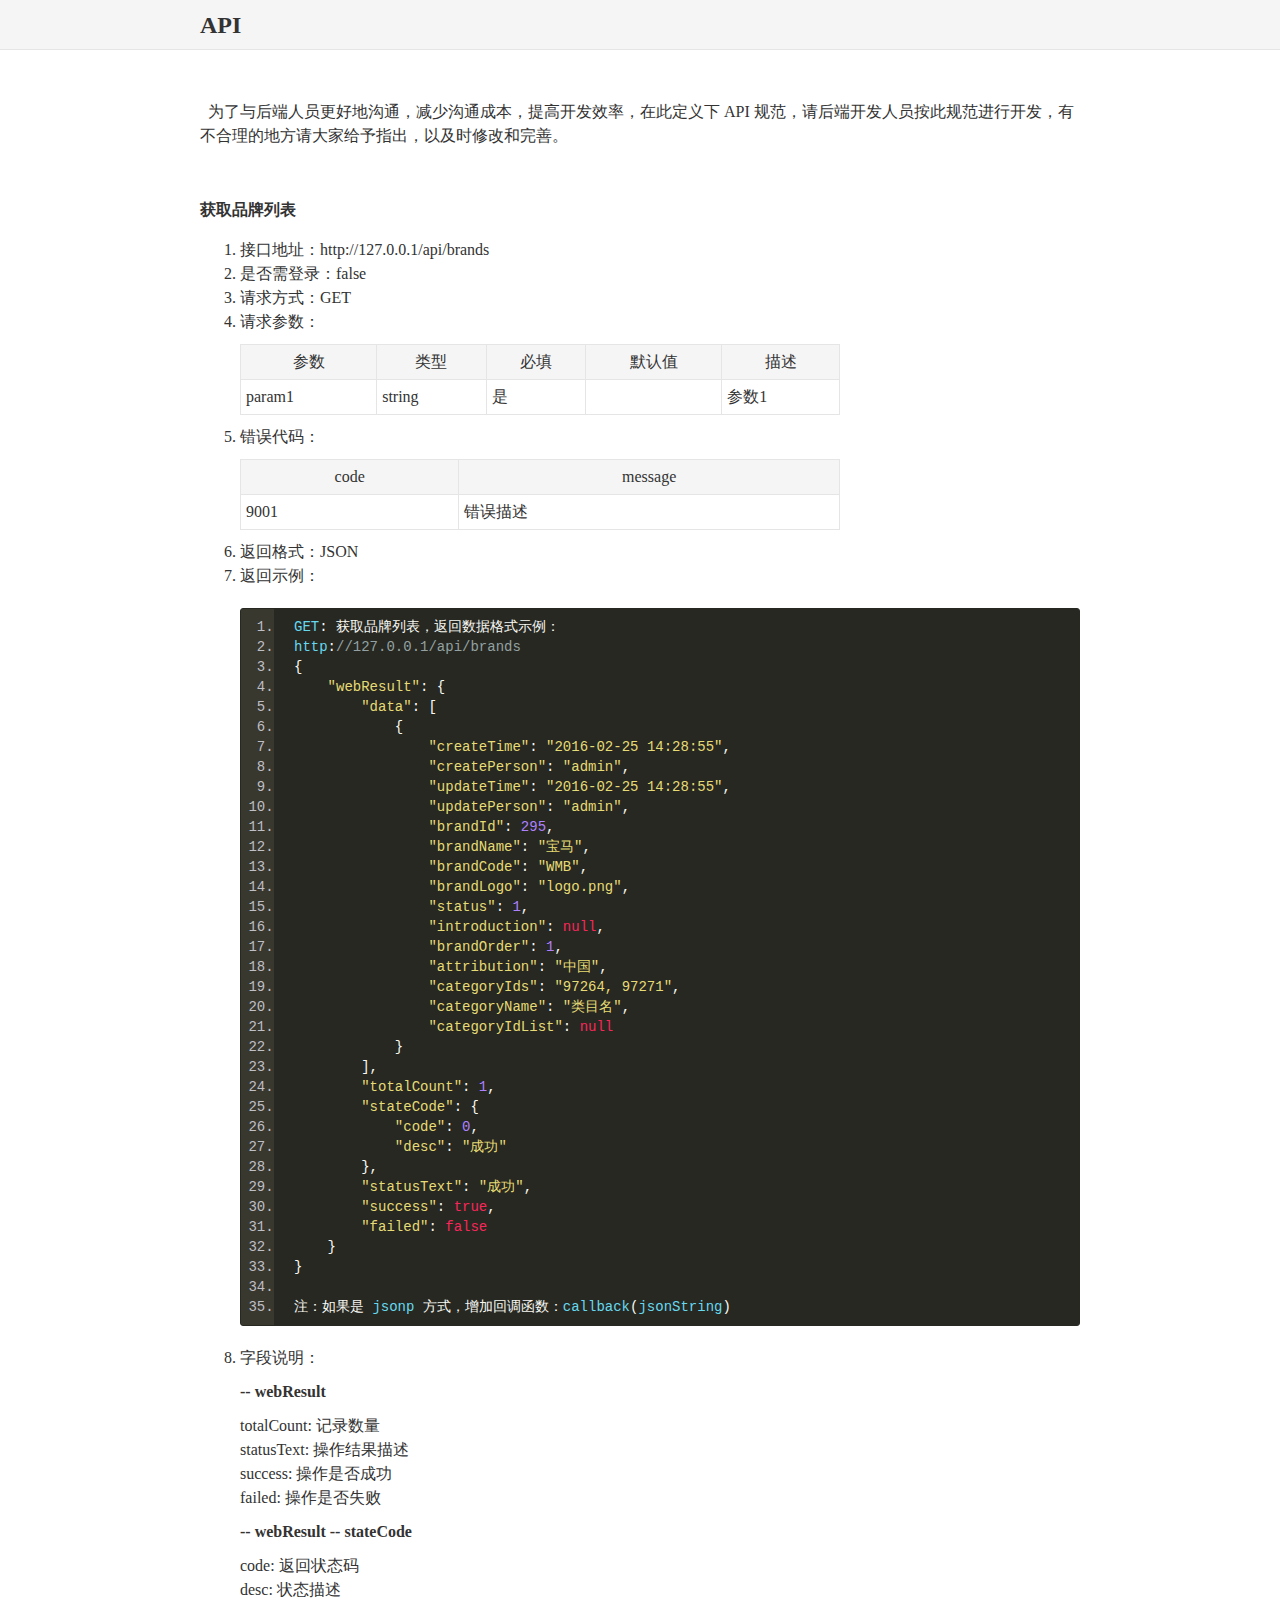
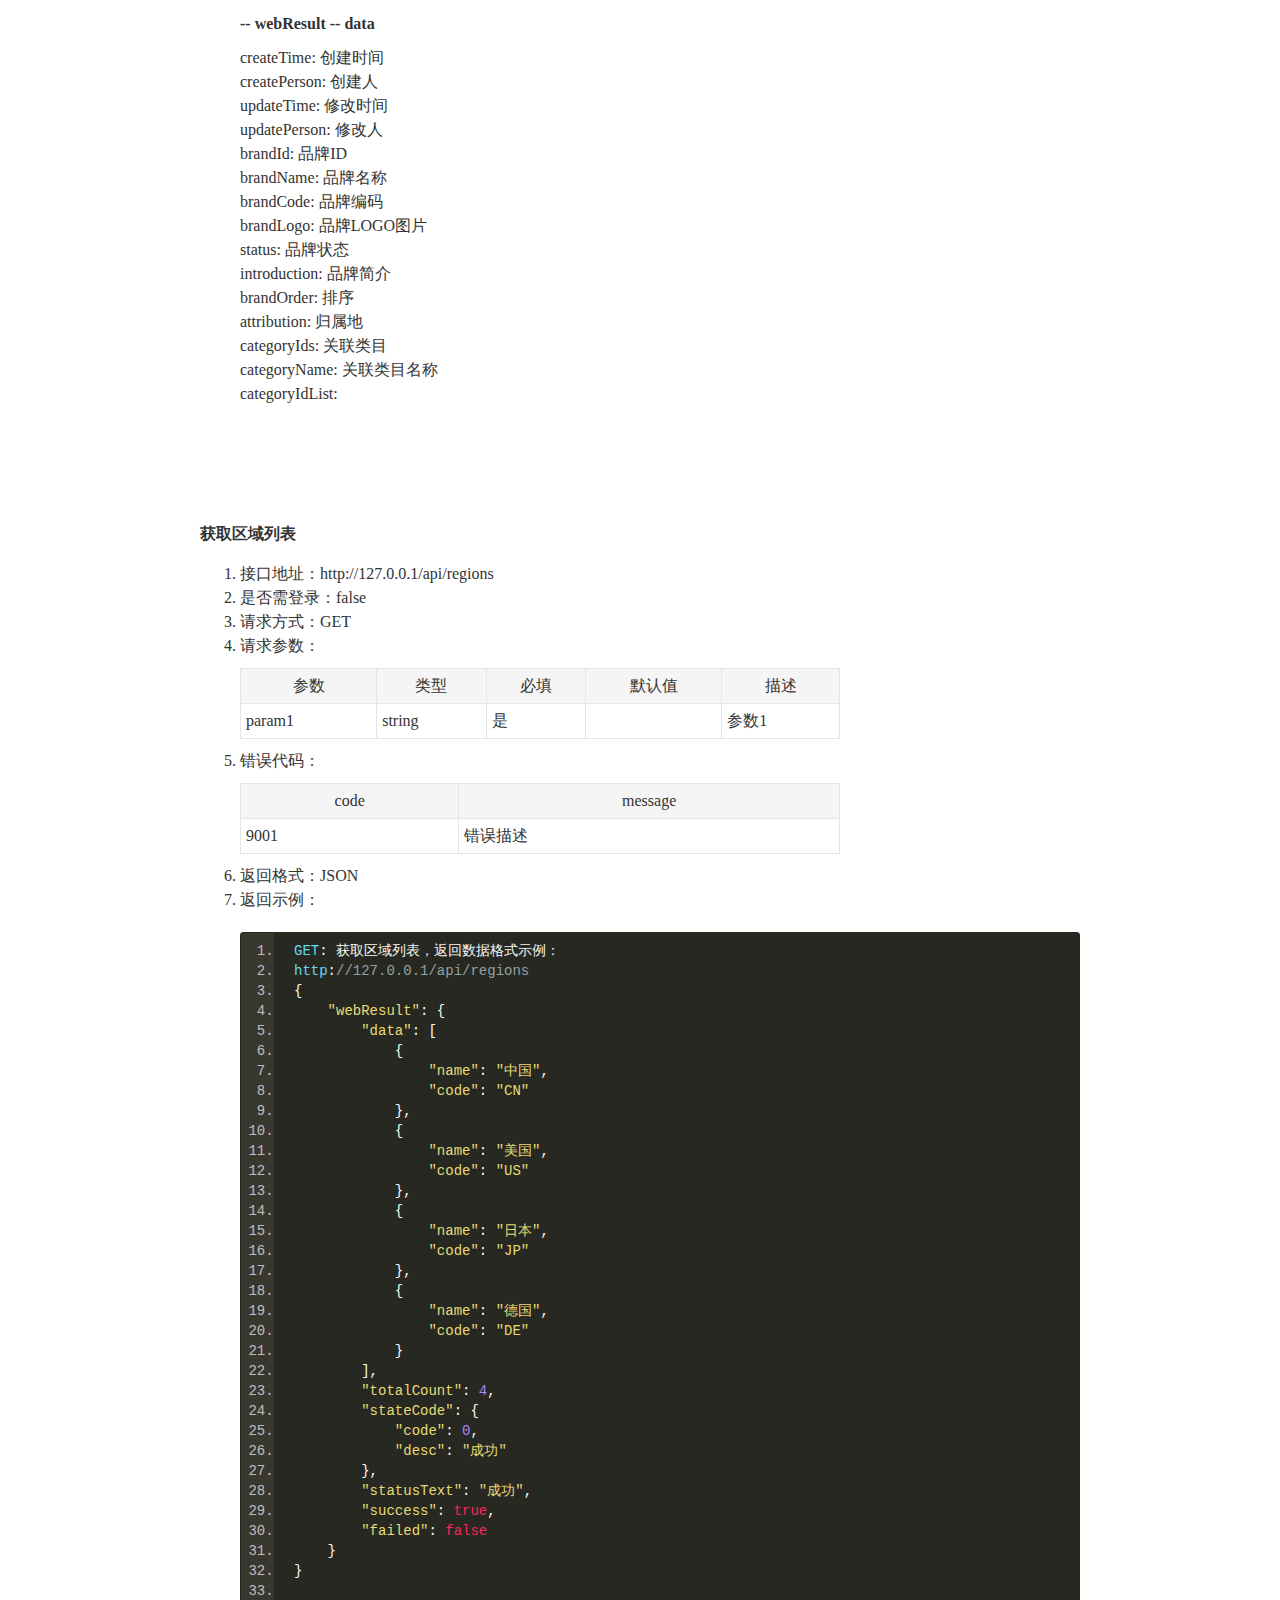
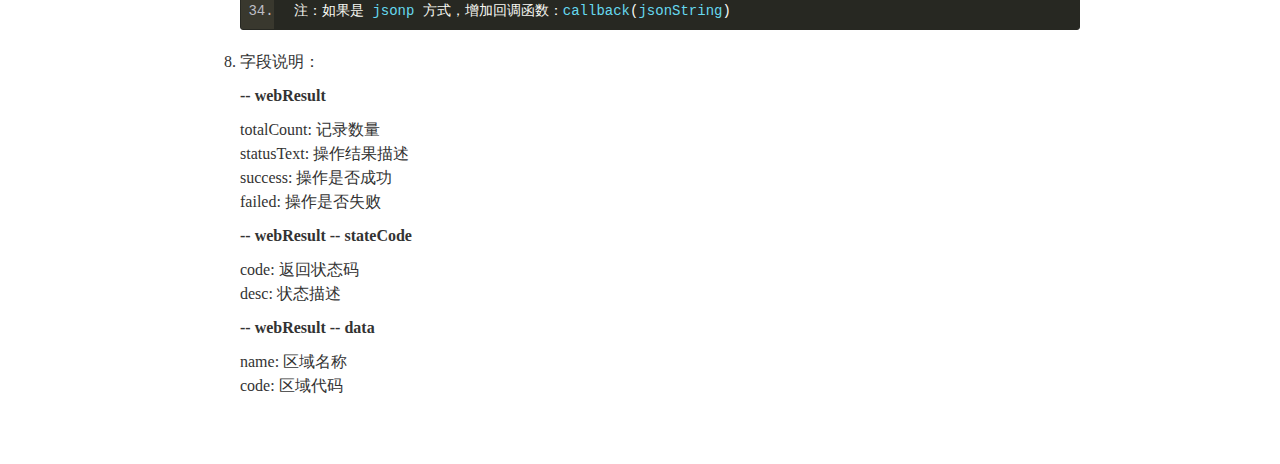
==== api.html @ 93563e96 "add api" ====
﻿<!DOCTYPE html>
<html>
<head>
    <meta charset="UTF-8">
    <meta http-equiv="X-UA-Compatible" content="IE=edge,chrome=1">
    <meta http-equiv="Pragma" content="no-cache">
    <meta name="viewport" content="width=device-width, initial-scale=1">
    <title>API</title>
    <link rel="stylesheet" href="css/css.css">
    <link rel="stylesheet" href="css/prettify.css" />
</head>
<body>

<div class="header">
    <div class="header-content">
        <div class="header-brand">
            API
        </div>
    </div>
</div>
 
<div class="icontainer">
    <div class="profile mt50">
        &nbsp;&nbsp;为了与后端人员更好地沟通，减少沟通成本，提高开发效率，在此定义下 API 规范，请后端开发人员按此规范进行开发，有不合理的地方请大家给予指出，以及时修改和完善。
    </div>

    <header class="doc-api-header">获取品牌列表</header>
    <ol>
        <li>接口地址：http://127.0.0.1/api/brands</li>
        <li>是否需登录：false</li>
        <li>请求方式：GET</li>
        <li>请求参数：
            <div class="doc-api-tbl mt10 mb10">
                <table cellspacing="0" cellpadding="0">
                    <thead>
                        <tr>
                            <th>参数</th>
                            <th>类型</th>
                            <th>必填</th>
                            <th>默认值</th>
                            <th>描述</th>
                        </tr>
                    </thead>
                    <tbody>
                        <tr>
                            <td>param1</td>
                            <td>string</td>
                            <td>是</td>
                            <td></td>
                            <td>参数1</td>
                        </tr>
                    </tbody>
                </table>           
            </div>
        </li>
        <li>错误代码：
            <div class="doc-api-tbl mt10 mb10">
                <table cellspacing="0" cellpadding="0">
                    <thead>
                        <tr>
                            <th>code</th>
                            <th>message</th>
                        </tr>
                    </thead>
                    <tbody>
                        <tr>
                            <td>9001</td>
                            <td>错误描述</td>
                        </tr>
                    </tbody>
                </table>           
            </div>
        </li>
        <li>返回格式：JSON</li>
        <li>返回示例：
<pre>
GET: 获取品牌列表，返回数据格式示例：
http://127.0.0.1/api/brands
{
    "webResult": {
        "data": [
            {
                "createTime": "2016-02-25 14:28:55",
                "createPerson": "admin",
                "updateTime": "2016-02-25 14:28:55",
                "updatePerson": "admin",
                "brandId": 295,
                "brandName": "宝马",
                "brandCode": "WMB",
                "brandLogo": "logo.png",
                "status": 1,
                "introduction": null,
                "brandOrder": 1,
                "attribution": "中国",
                "categoryIds": "97264, 97271",
                "categoryName": "类目名",
                "categoryIdList": null
            }
        ],
        "totalCount": 1,
        "stateCode": {
            "code": 0,
            "desc": "成功"
        },
        "statusText": "成功",
        "success": true,
        "failed": false
    }
}

注：如果是 jsonp 方式，增加回调函数：callback(jsonString)
</pre>
        </li>
        <li>字段说明：
            <header>-- webResult</header>
            <div>
                <p>totalCount: 记录数量</p>
                <p>statusText: 操作结果描述</p>
                <p>success: 操作是否成功</p>
                <p>failed: 操作是否失败</p>
            </div>
            <header>-- webResult -- stateCode</header>
            <div>
                <p>code: 返回状态码</p>
                <p>desc: 状态描述</p>
            </div>
            <header>-- webResult -- data</header>
            <div>
                <p>createTime: 创建时间</p>
                <p>createPerson: 创建人</p>
                <p>updateTime: 修改时间</p>
                <p>updatePerson: 修改人</p>
                <p>brandId: 品牌ID</p>
                <p>brandName: 品牌名称</p>
                <p>brandCode: 品牌编码</p>
                <p>brandLogo: 品牌LOGO图片</p>
                <p>status: 品牌状态</p>
                <p>introduction: 品牌简介</p>
                <p>brandOrder: 排序</p>
                <p>attribution: 归属地</p>
                <p>categoryIds: 关联类目</p>
                <p>categoryName: 关联类目名称</p>
                <p>categoryIdList: </p>
            </div>
        </li>
    </ol>
</div>


<div class="icontainer">
    <header class="doc-api-header">获取区域列表</header>
    <ol>
        <li>接口地址：http://127.0.0.1/api/regions</li>
        <li>是否需登录：false</li>
        <li>请求方式：GET</li>
        <li>请求参数：
            <div class="doc-api-tbl mt10 mb10">
                <table cellspacing="0" cellpadding="0">
                    <thead>
                        <tr>
                            <th>参数</th>
                            <th>类型</th>
                            <th>必填</th>
                            <th>默认值</th>
                            <th>描述</th>
                        </tr>
                    </thead>
                    <tbody>
                        <tr>
                            <td>param1</td>
                            <td>string</td>
                            <td>是</td>
                            <td></td>
                            <td>参数1</td>
                        </tr>
                    </tbody>
                </table>           
            </div>
        </li>
        <li>错误代码：
            <div class="doc-api-tbl mt10 mb10">
                <table cellspacing="0" cellpadding="0">
                    <thead>
                        <tr>
                            <th>code</th>
                            <th>message</th>
                        </tr>
                    </thead>
                    <tbody>
                        <tr>
                            <td>9001</td>
                            <td>错误描述</td>
                        </tr>
                    </tbody>
                </table>           
            </div>
        </li>
        <li>返回格式：JSON</li>
        <li>返回示例：
<pre>
GET: 获取区域列表，返回数据格式示例：
http://127.0.0.1/api/regions
{
    "webResult": {
        "data": [
            {
                "name": "中国",
                "code": "CN"
            },
            {
                "name": "美国",
                "code": "US"
            },
            {
                "name": "日本",
                "code": "JP"
            },
            {
                "name": "德国",
                "code": "DE"
            }
        ],
        "totalCount": 4,
        "stateCode": {
            "code": 0,
            "desc": "成功"
        },
        "statusText": "成功",
        "success": true,
        "failed": false
    }
}

注：如果是 jsonp 方式，增加回调函数：callback(jsonString)
</pre>
        </li>
        <li>字段说明：
            <header>-- webResult</header>
            <div>
                <p>totalCount: 记录数量</p>
                <p>statusText: 操作结果描述</p>
                <p>success: 操作是否成功</p>
                <p>failed: 操作是否失败</p>
            </div>
            <header>-- webResult -- stateCode</header>
            <div>
                <p>code: 返回状态码</p>
                <p>desc: 状态描述</p>
            </div>
            <header>-- webResult -- data</header>
            <div>
                <p>name: 区域名称</p>
                <p>code: 区域代码</p>
            </div>
        </li>
    </ol>
</div>

	<script src="js/jquery-2.2.0.min.js"></script>
	<script src="js/prettify.js"></script>
</body>
</html>
---- css/css.css ----
﻿@charset "UTF-8";
body {padding:0;margin: 0; font-family: "Microsoft YaHei" Arial; color: #333333; background-color: #FFF !important; }
.header{position: fixed; width:100%; height: 49px;background: #F5F5F5;border-bottom: solid 1px #E5E5E5;}
.header-content{margin:0 200px;}
.header-brand{display:inline-block; height: 50px;line-height: 50px; font-size: 24px;font-weight: bold;}
.icontainer{padding: 50px 0; margin: 0 200px;line-height:150%;}
.profile{padding:0 0 50px;}
.grayline { width: 100%; height: 1px; background-color: #D8D8D8; }
.clear { clear: both; }
.contheight { height: 10px; }
.iblock { width: 100%; background-color: #FCFCFC; border-top: solid 1px #D8D8D8; border-bottom: solid 1px #D8D8D8; }
.irow { padding: 10px 0; }
.iflex { display: -moz-box; display: -webkit-box; display: box; }
.item_im { width: 50%; padding: 0 10px; text-align: center; -moz-box-flex: 1; -webkit-box-flex: 1; box-flex: 1; }
/*============ start ============*/
.mt5{margin-top:5px !important;}
.mt10{margin-top:10px !important;}
.mt20{margin-top:20px !important;}
.mt30{margin-top:30px !important;}
.mt50{margin-top:50px !important;}
.ml5{margin-left:5px !important;}
.ml10{margin-left:10px !important;}
.ml20{margin-left:20px !important;}
.ml30{margin-left:30px !important;}
.ml50{margin-left:50px !important;}
.ml100{margin-left:100px !important;}
.mb5{margin-bottom:5px !important;}
.mb10{margin-bottom:10px !important;}
.mb20{margin-bottom:20px !important;}
.mb30{margin-bottom:30px !important;}
.mb50{margin-bottom:50px !important;}
.mb60{margin-bottom:60px !important;}
.mr10{margin-right:10px !important;}
.mr15{margin-right:15px !important;}
.mg20 {margin-left: 20px !important;}
.mg30 {margin-left: 30px !important;}
.mg50 {margin-left: 50px !important;}
.mg150 {margin-left: 150px !important;}
.pr50 {padding-right: 50px !important;}
.pt5{padding-top:5px !important;}
.pt10{padding-top:10px !important;}
.pt20{padding-top:20px !important;}
.pt30{padding-top:30px !important;}
.pl5{padding-left:5px !important;}
.pl10{padding-left:10px !important;}
.pl20{padding-left:20px !important;}
.pl30{padding-left:30px !important;}
.pl40{padding-left:40px !important;}
.pl50{padding-left:50px !important;}
.pl80{padding-left:80px !important;}
.pb5{padding-bottom:5px !important;}
.pb10{padding-bottom:10px !important;}
.pb20{padding-bottom:20px !important;}
.pb30{padding-bottom:30px !important;}
.pb60{padding-bottom:60px !important;}
.indent0{text-indent:0px !important;}
.indent10{text-indent:10px !important;}
.indent15{text-indent:15px !important;}
.indent20{text-indent:20px !important;}
.indent25{text-indent:25px !important;}
.indent40{text-indent:40px !important;}
.indent60{text-indent:60px !important;}
.bold{font-weight:bold !important;}
.bg-white{background-color: #ffffff !important;}
.bg-red {background: #E05658 !important;}
.bg-gray {background: #999 !important;}
.bg-blue{background: #337AB7 !important;}
.bg-yellow{background: #E4821F !important;}
.bg-green{background: #4aaf51 !important;}
.color-gray{color: #999 !important;}
.color-red{color: #f00 !important;}
.color-green{color: #4aaf51 !important;}
.color-blue{color: #337AB7 !important;}
.color-yellow{color: #E4821F !important;}
/*============ end ============*/
.doc-api-header{font-weight: bold;}
.doc-api-tbl table {width:600px;border-right: solid 1px #E5E5E5;border-bottom: solid 1px #E5E5E5;}
.doc-api-tbl table tr th{background-color: #F5F5F5;font-weight: normal;}
.doc-api-tbl table tr td,th{border-left: solid 1px #E5E5E5;border-top: solid 1px #E5E5E5;padding: 5px;}
li header{padding: 10px 0; font-weight: bold;}
li p{padding: 0;margin: 0;}
---- css/prettify.css ----
/* Tomorrow Night Eighties Theme */
/* Original theme - https://github.com/chriskempson/tomorrow-theme */
/* css88 0.1*/
.prettyprint,pre.prettyprint {
    background-color: #444444;
    border: 1px solid #272822;
    overflow: hidden;
    padding: 0px;
    margin: 20px 0;
    font: 14px/20px 'courier new';
    color: #666;
    -webkit-border-radius: 3px;
    -moz-border-radius: 3px;
    border-radius: 3px;
    white-space:pre-wrap; /*只对中文起作用，强制换行*/
    word-wrap: break-word; /*只对英文起作用，以单词作为换行依据*/
    /*word-break: break-all;*/ /*只对英文起作用，以字母作为换行依据*/
}

.prettyprint.linenums,
pre.prettyprint.linenums {
  -webkit-box-shadow: inset 40px 0 0 #39382E, inset 41px 0 0 #464741;
  -moz-box-shadow: inset 40px 0 0 #39382E, inset 41px 0 0 #464741;
  box-shadow: inset 40px 0 0 #39382E, inset 41px 0 0 #464741;
}
.prettyprint.linenums ol,
pre.prettyprint.linenums ol {
    margin: 0 0 0 33px;
}
.prettyprint.linenums ol li,
pre.prettyprint.linenums ol li {
    padding-left: 12px;
  color: #bebec5;
  line-height: 20px;
  margin-left: 0;
  list-style: decimal;
}
.prettyprint ol.linenums{ margin-bottom: 0;/*margin-bottom: -8px; margin-top:-8px; margin-right: -8px; position:relative;*/background-color: #272822; padding: 8px}
.prettyprint .com { color: #93a1a1; }
.prettyprint .lit { color: #AE81FF; }
.prettyprint .pun,
.prettyprint .opn,
.prettyprint .clo { color: #F8F8F2; }
.prettyprint .fun { color: #dc322f; }
.prettyprint .str,
.prettyprint .atv { color: #E6DB74; }
.prettyprint .kwd,
.prettyprint .tag { color: #F92659; }
.prettyprint .typ,
.prettyprint .atn,
.prettyprint .dec,
.prettyprint .var { color: #A6E22E; }
.prettyprint .pln { color: #66D9EF; }
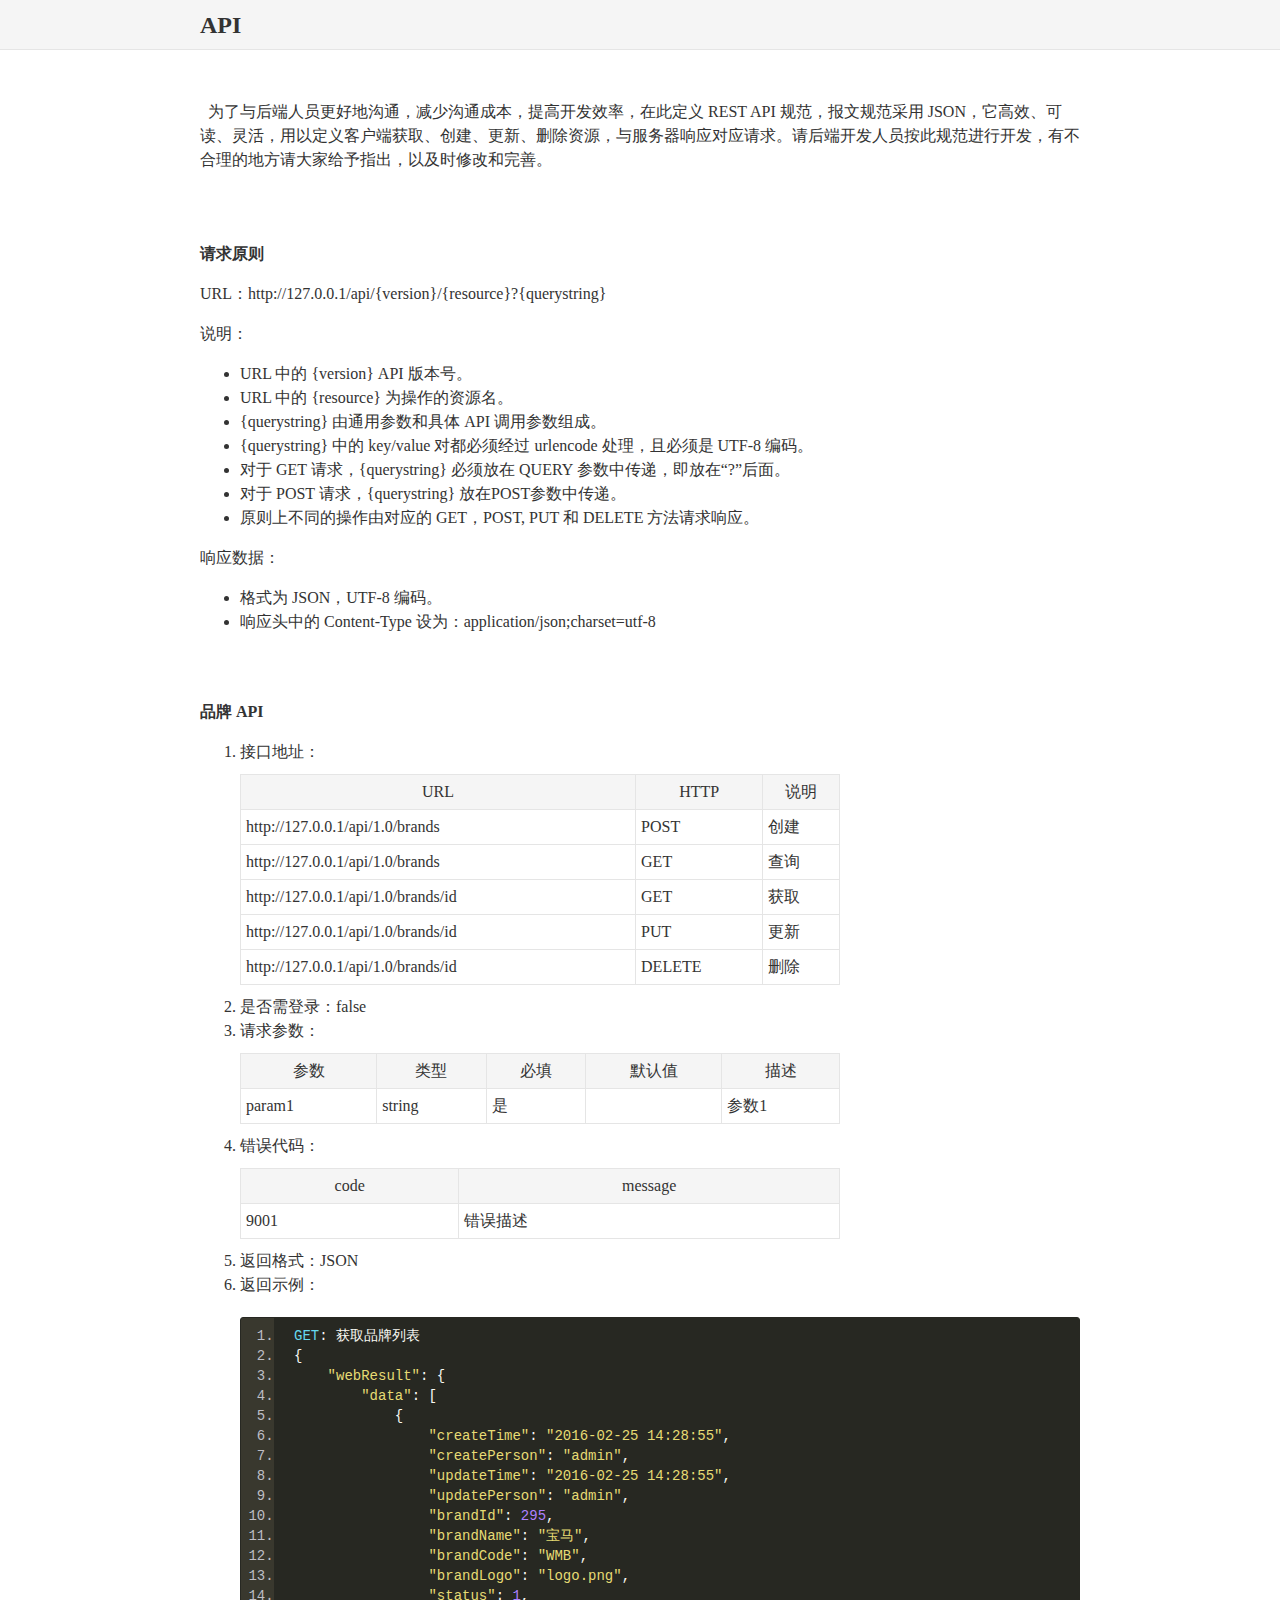
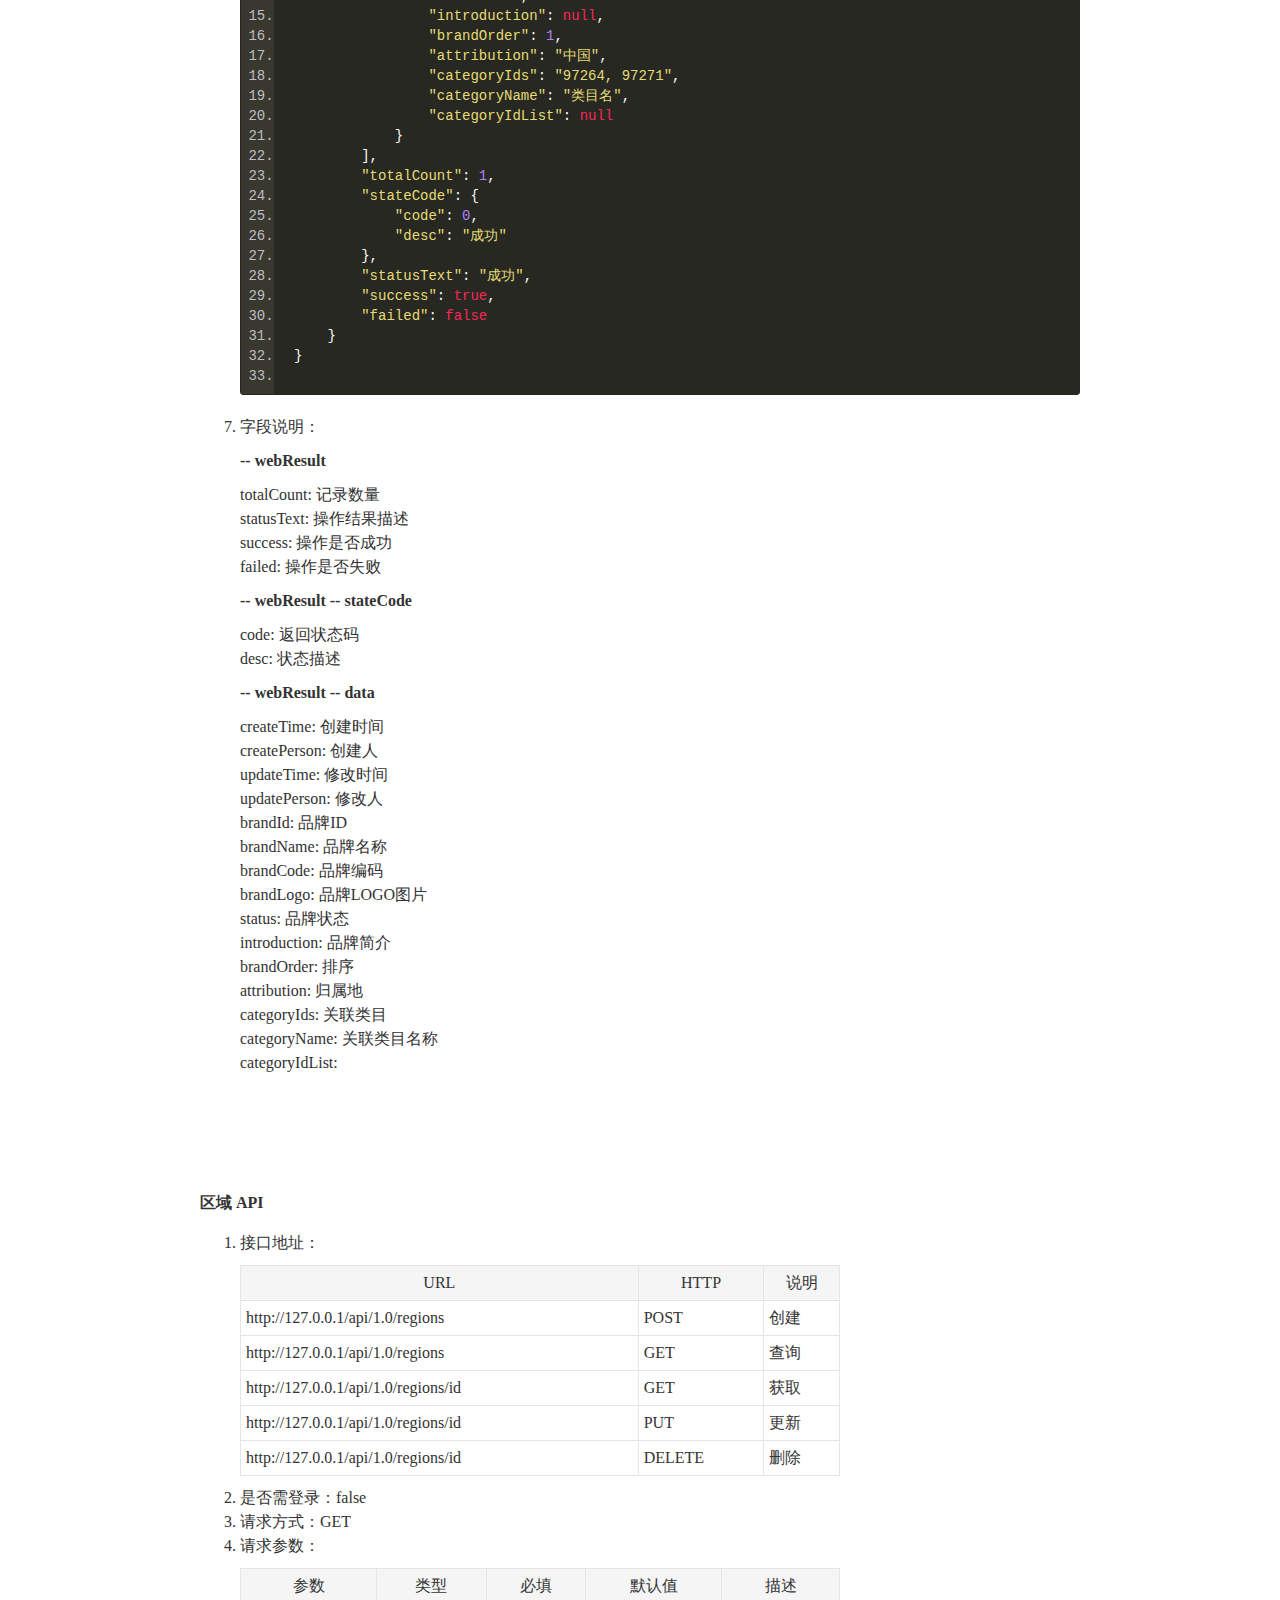
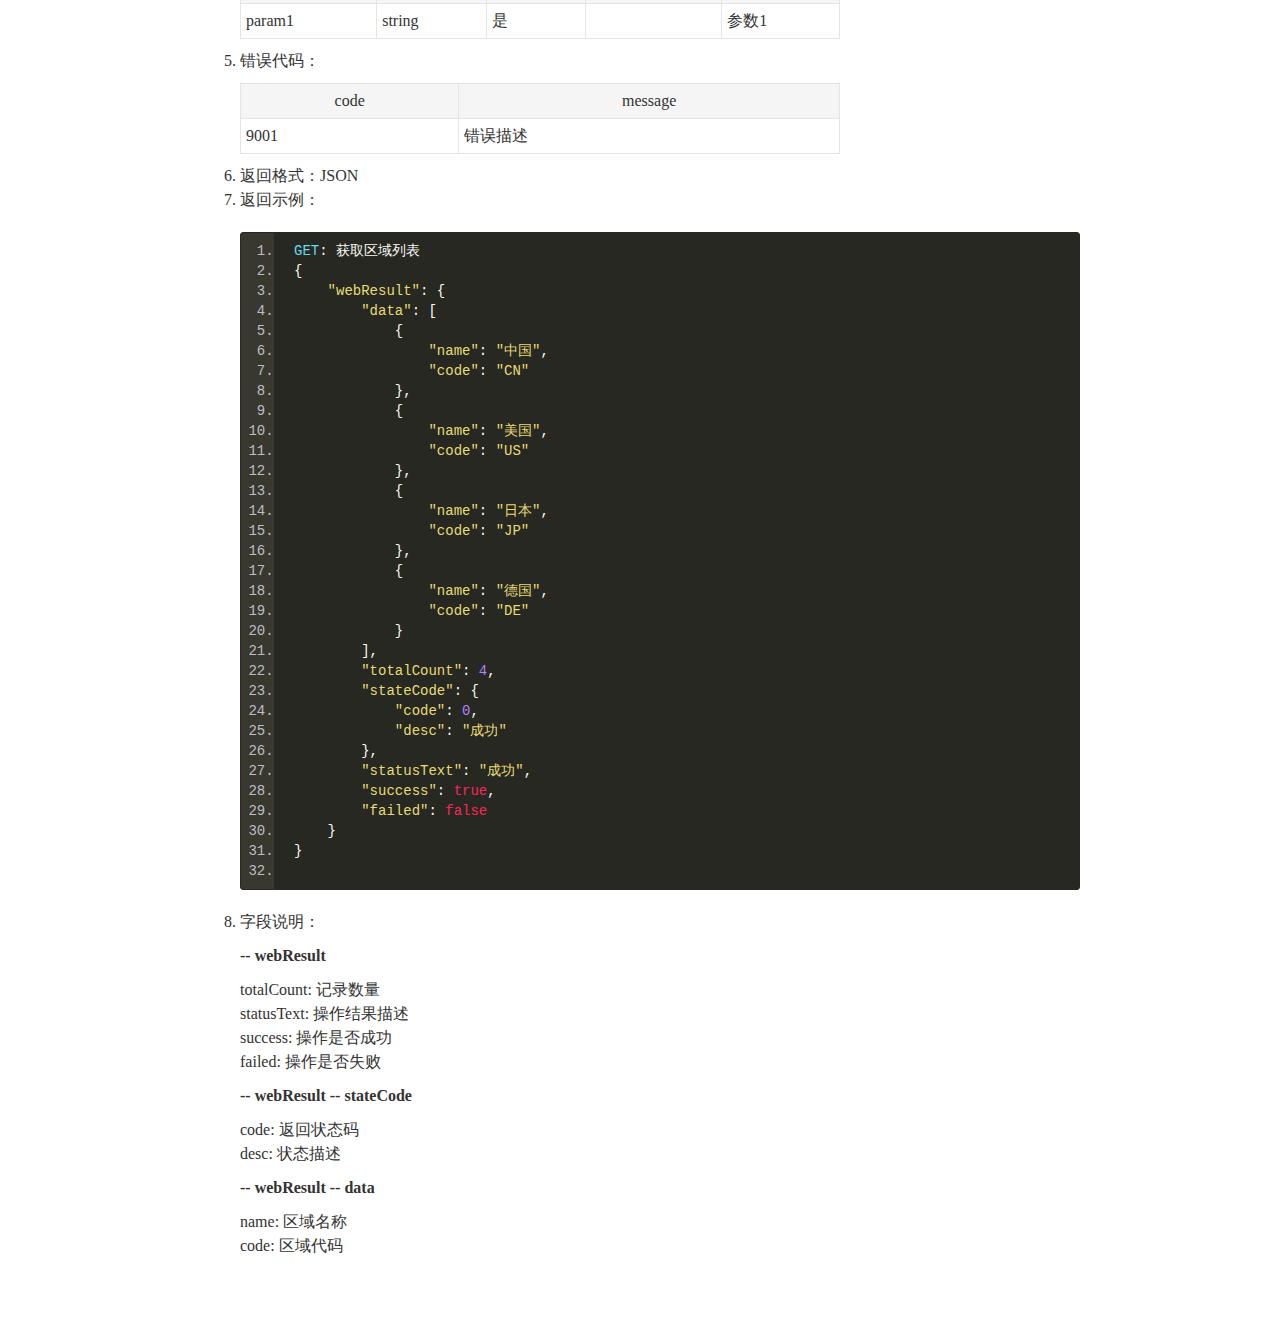
==== commit de457163: "restful" ====
--- a/api.html
+++ b/api.html
@@ -21,14 +21,72 @@
  
 <div class="icontainer">
     <div class="profile mt50">
-        &nbsp;&nbsp;为了与后端人员更好地沟通，减少沟通成本，提高开发效率，在此定义下 API 规范，请后端开发人员按此规范进行开发，有不合理的地方请大家给予指出，以及时修改和完善。
+        &nbsp;&nbsp;为了与后端人员更好地沟通，减少沟通成本，提高开发效率，在此定义 REST API 规范，报文规范采用 JSON，它高效、可读、灵活，用以定义客户端获取、创建、更新、删除资源，与服务器响应对应请求。请后端开发人员按此规范进行开发，有不合理的地方请大家给予指出，以及时修改和完善。
     </div>
-
-    <header class="doc-api-header">获取品牌列表</header>
+    <div class="profile mt20">
+        <header class="doc-api-header">请求原则</header>
+        
+        <p>URL：http://127.0.0.1/api/{version}/{resource}?{querystring}</p>
+        <p>说明：</p>
+        <ul>
+            <li>URL 中的 {version} API 版本号。</li>
+            <li>URL 中的 {resource} 为操作的资源名。</li>
+            <li>{querystring} 由通用参数和具体 API 调用参数组成。</li>
+            <li>{querystring} 中的 key/value 对都必须经过 urlencode 处理，且必须是 UTF-8 编码。</li>
+            <li>对于 GET 请求，{querystring} 必须放在 QUERY 参数中传递，即放在“?”后面。</li>
+            <li>对于 POST 请求，{querystring} 放在POST参数中传递。</li>
+            <li>原则上不同的操作由对应的 GET，POST, PUT 和 DELETE 方法请求响应。</li>
+        </ul>
+        <p>响应数据：</p>
+        <ul>
+            <li>格式为 JSON，UTF-8 编码。</li>
+            <li>响应头中的 Content-Type 设为：application/json;charset=utf-8</li>
+        </ul>
+    </div>
+
+    <header class="doc-api-header">品牌 API</header>
     <ol>
-        <li>接口地址：http://127.0.0.1/api/brands</li>
+        <li>接口地址：
+            <div class="doc-api-tbl mt10 mb10">
+                <table cellspacing="0" cellpadding="0">
+                    <thead>
+                        <tr>
+                            <th>URL</th>
+                            <th>HTTP</th>
+                            <th>说明</th>
+                        </tr>
+                    </thead>
+                    <tbody>
+                        <tr>
+                            <td>http://127.0.0.1/api/1.0/brands</td>
+                            <td>POST</td>
+                            <td>创建</td>
+                        </tr>
+                        <tr>
+                            <td>http://127.0.0.1/api/1.0/brands</td>
+                            <td>GET</td>
+                            <td>查询</td>
+                        </tr>
+                        <tr>
+                            <td>http://127.0.0.1/api/1.0/brands/id</td>
+                            <td>GET</td>
+                            <td>获取</td>
+                        </tr>
+                        <tr>
+                            <td>http://127.0.0.1/api/1.0/brands/id</td>
+                            <td>PUT</td>
+                            <td>更新</td>
+                        </tr>
+                        <tr>
+                            <td>http://127.0.0.1/api/1.0/brands/id</td>
+                            <td>DELETE</td>
+                            <td>删除</td>
+                        </tr>
+                    </tbody>
+                </table>           
+            </div>
+        </li>
         <li>是否需登录：false</li>
-        <li>请求方式：GET</li>
         <li>请求参数：
             <div class="doc-api-tbl mt10 mb10">
                 <table cellspacing="0" cellpadding="0">
@@ -74,8 +132,7 @@
         <li>返回格式：JSON</li>
         <li>返回示例：
 <pre>
-GET: 获取品牌列表，返回数据格式示例：
-http://127.0.0.1/api/brands
+GET: 获取品牌列表
 {
     "webResult": {
         "data": [
@@ -108,7 +165,6 @@
     }
 }
 
-注：如果是 jsonp 方式，增加回调函数：callback(jsonString)
 </pre>
         </li>
         <li>字段说明：
@@ -148,9 +204,48 @@
 
 
 <div class="icontainer">
-    <header class="doc-api-header">获取区域列表</header>
+    <header class="doc-api-header">区域 API</header>
     <ol>
-        <li>接口地址：http://127.0.0.1/api/regions</li>
+        <li>接口地址：
+            <div class="doc-api-tbl mt10 mb10">
+                <table cellspacing="0" cellpadding="0">
+                    <thead>
+                        <tr>
+                            <th>URL</th>
+                            <th>HTTP</th>
+                            <th>说明</th>
+                        </tr>
+                    </thead>
+                    <tbody>
+                        <tr>
+                            <td>http://127.0.0.1/api/1.0/regions</td>
+                            <td>POST</td>
+                            <td>创建</td>
+                        </tr>
+                        <tr>
+                            <td>http://127.0.0.1/api/1.0/regions</td>
+                            <td>GET</td>
+                            <td>查询</td>
+                        </tr>
+                        <tr>
+                            <td>http://127.0.0.1/api/1.0/regions/id</td>
+                            <td>GET</td>
+                            <td>获取</td>
+                        </tr>
+                        <tr>
+                            <td>http://127.0.0.1/api/1.0/regions/id</td>
+                            <td>PUT</td>
+                            <td>更新</td>
+                        </tr>
+                        <tr>
+                            <td>http://127.0.0.1/api/1.0/regions/id</td>
+                            <td>DELETE</td>
+                            <td>删除</td>
+                        </tr>
+                    </tbody>
+                </table>           
+            </div>
+        </li>
         <li>是否需登录：false</li>
         <li>请求方式：GET</li>
         <li>请求参数：
@@ -198,8 +293,7 @@
         <li>返回格式：JSON</li>
         <li>返回示例：
 <pre>
-GET: 获取区域列表，返回数据格式示例：
-http://127.0.0.1/api/regions
+GET: 获取区域列表
 {
     "webResult": {
         "data": [
@@ -231,7 +325,6 @@
     }
 }
 
-注：如果是 jsonp 方式，增加回调函数：callback(jsonString)
 </pre>
         </li>
         <li>字段说明：
